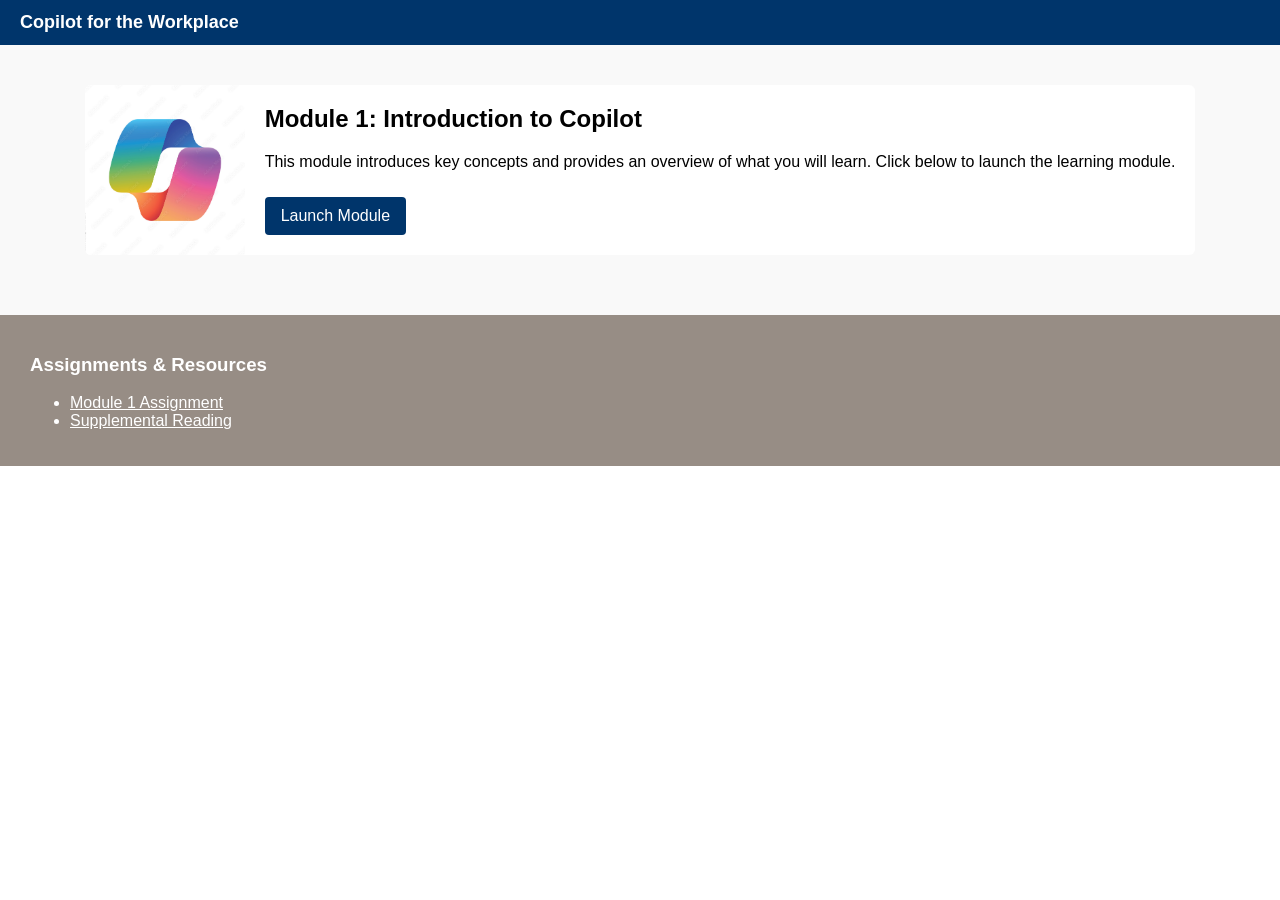
==== module1.html @ 7b28e426 "Update link to Module1 in module1.html" ====
<!DOCTYPE html>
<html lang="en">
<head>
  <meta charset="UTF-8">
  <title>Module 1</title>
  <link rel="stylesheet" href="styles.css">
</head>
<body>

<!-- Sticky Navigation -->
<div class="nav">
  <span class="nav-title">Copilot for the Workplace</span>
</div>

<!-- Module Content -->
<div class="content">

  <div class="module module-page">
    <img src="Copilot.jpeg" alt="Module 1 Image">

    <div class="module-text">
      <h2>Module 1: Introduction to Copilot</h2>

      <p>
        This module introduces key concepts and provides an overview of what
        you will learn. Click below to launch the learning module.
      </p>

      <a href="https://c-bailey1.github.io/Module1">
        Launch Module
      </a>
    </div>
  </div>

</div>

<!-- Resources -->
<div class="resources">
  <h3 class="resources-title">Assignments & Resources</h3>
  <ul>
    <li><a href="assignment1.pdf">Module 1 Assignment</a></li>
    <li><a href="reading1.pdf">Supplemental Reading</a></li>
  </ul>
</div>

</body>
</html>
---- styles.css ----
body {
  margin: 0;
  font-family: Arial, Helvetica, sans-serif;
}

/* Sticky Nav */
.nav {
  position: sticky;
  top: 0;
  background-color: #00356b;
  color: white;
  padding: 15px 25px;
  font-size: 18px;
  z-index: 1000;
}

.nav-title {
  font-weight: bold;
  font-size: 2.5rem;
}

/* Page Content */
.content {
  background-color: #f9f9f9;
  padding: 40px 20px;
  display: flex;
  flex-direction: column;
  align-items: center;
}

h2 {
  margin-top: 0;
}

/* Vertical Module List */
.modules {
  width: 100%;
  max-width: 900px;
}

/* Module Card */
.module {
  display: flex;
  background: white;
  border-radius: 6px;
  margin-bottom: 20px;
  overflow: hidden;
}

/* Module Image */
.module img {
  width: 160px;
  height: auto;
  object-fit: cover;
}

/* Module Text */
.module-text {
  padding: 20px;
  flex: 1;
}

.module-text h3 {
  margin-top: 0;
}

/* Button */
.module-text a {
  display: inline-block;
  margin-top: 10px;
  padding: 10px 16px;
  background-color: #00356b;
  color: white;
  text-decoration: none;
  border-radius: 4px;
}

.module-text a:hover {
  background-color: #002a55;
}

/* Resources */
.resources {
  background-color: #978d85;
  color: white;
  padding: 20px 30px;
}

.resources a {
  color: white;
  text-decoration: underline;
}

/* Mobile Friendly */
@media (max-width: 700px) {
  .module {
    flex-direction: column;
  }

  .module img {
    width: 100%;
    height: 180px;
  }
}


/* Navigation Bar */
.nav {
  position: sticky;
  top: 0;
  z-index: 1000;
  background-color: #00356b;
  color: white;
  padding: 12px 20px;
  display: flex;
  align-items: center;
  justify-content: space-between;
  gap: 20px;
}

.nav-title {
  font-weight: bold;
  font-size: 18px;
  white-space: nowrap;
}

/* Navigation Links */
.nav-links {
  display: flex;
  flex-wrap: wrap;
  gap: 12px;
}

.nav-links a {
  color: white;
  text-decoration: none;
  font-size: 14px;
}

.nav-links a:hover {
  text-decoration: underline;
}

/* Mobile Nav Adjustment */
@media (max-width: 700px) {
  .nav {
    flex-direction: column;
    align-items: flex-start;
  }

  .nav-links {
    width: 100%;
  }
}
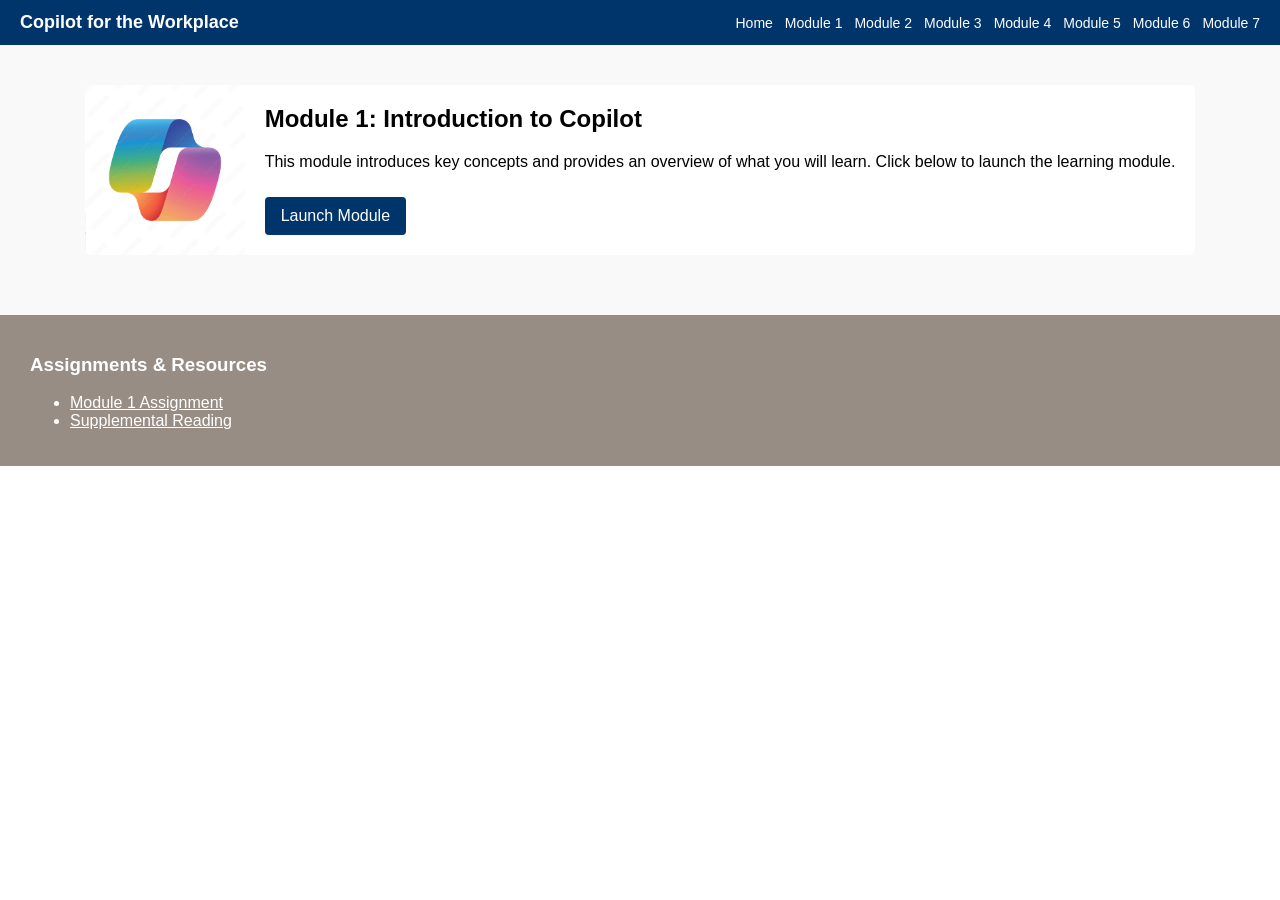
==== commit a8c36365: "Add navigation links for additional modules" ====
--- a/module1.html
+++ b/module1.html
@@ -11,6 +11,16 @@
 <!-- Sticky Navigation -->
 <div class="nav">
   <span class="nav-title">Copilot for the Workplace</span>
+  <nav class="nav-links">
+    <a href="index.html">Home</a>
+    <a href="#" class="current">Module 1</a>
+    <a href="module2.html">Module 2</a>
+    <a href="module3.html">Module 3</a>
+    <a href="module4.html">Module 4</a>
+    <a href="module5.html">Module 5</a>
+    <a href="module6.html">Module 6</a>
+    <a href="module7.html">Module 7</a>
+  </nav>
 </div>
 
 <!-- Module Content -->
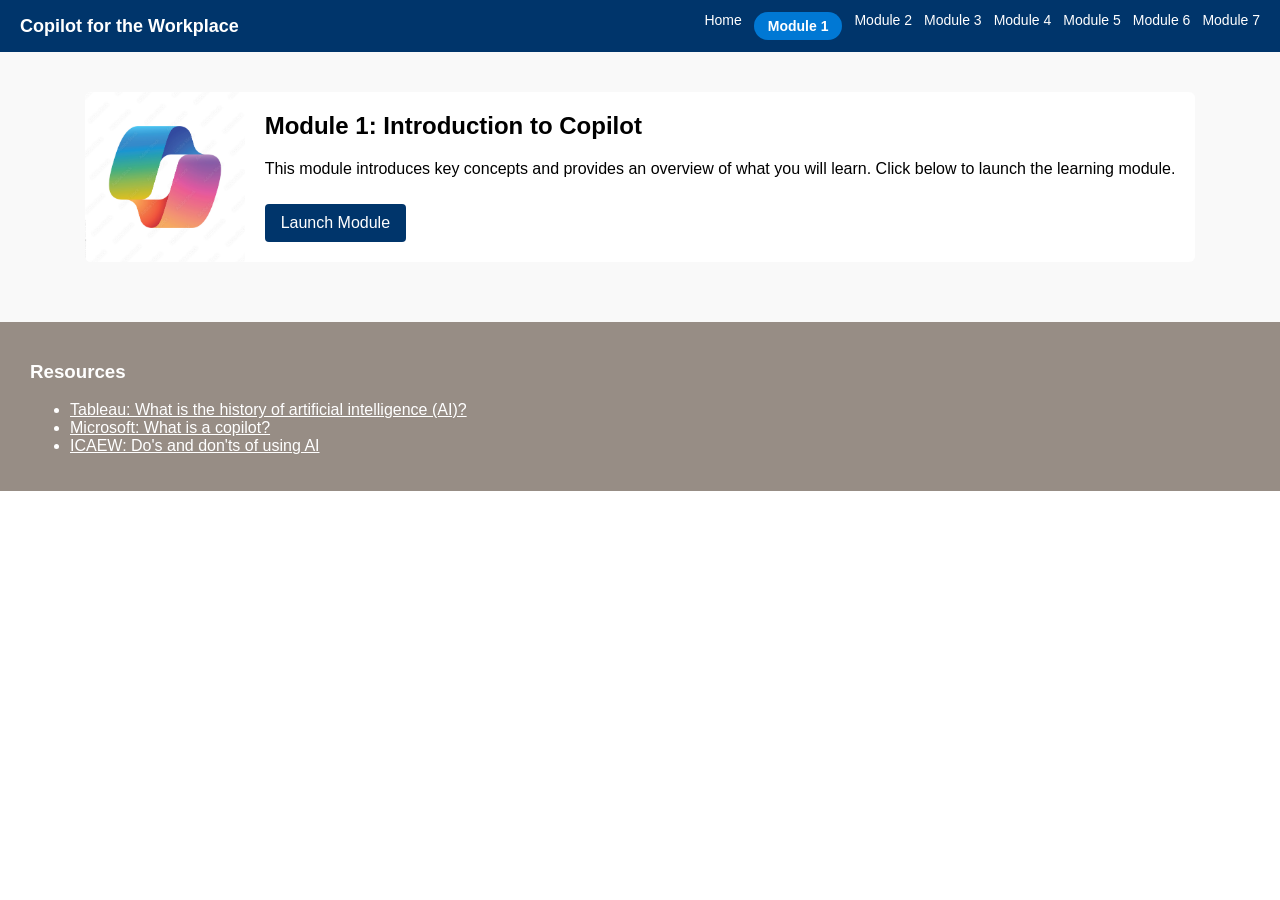
==== commit b37619ef: "Revise resources section and update title Updated resources section with new links and changed title" ====
--- a/module1.html
+++ b/module1.html
@@ -47,10 +47,11 @@
 
 <!-- Resources -->
 <div class="resources">
-  <h3 class="resources-title">Assignments & Resources</h3>
+  <h3 class="resources-title">Resources</h3>
   <ul>
-    <li><a href="assignment1.pdf">Module 1 Assignment</a></li>
-    <li><a href="reading1.pdf">Supplemental Reading</a></li>
+    <li><a href="https://www.tableau.com/data-insights/ai/history" target="_blank">Tableau: What is the history of artificial intelligence (AI)?</a></li>
+    <li><a href="https://www.microsoft.com/en-us/microsoft-copilot/copilot-101/what-is-copilot" target="_blank">Microsoft: What is a copilot?</a></li>
+    <li><a href="https://www.icaew.com/technical/technology/artificial-intelligence/generative-ai-guide/dos-and-donts" target="_blank">ICAEW: Do's and don'ts of using AI</a></li>
   </ul>
 </div>
 
--- a/styles.css
+++ b/styles.css
@@ -154,3 +154,14 @@
   }
 }
 
+/* Pill-style current nav item */
+.nav-links a.current {
+  background-color: #0078d4; /* Microsoft blue */
+  color: #ffffff;
+  font-weight: 600;
+  padding: 6px 14px;
+  border-radius: 999px; /* pill shape */
+  cursor: default;
+  pointer-events: none;
+}
+
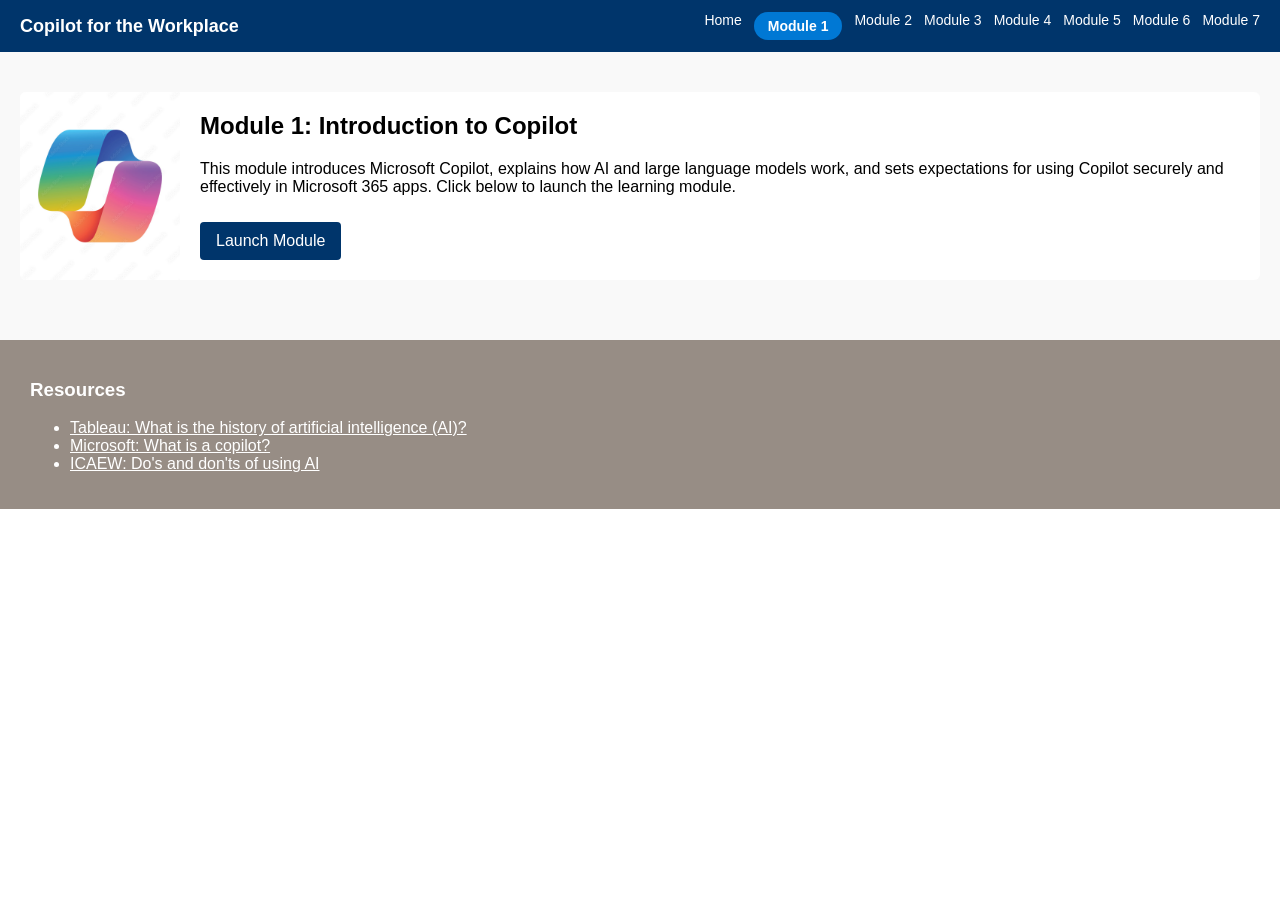
==== commit 58a749aa: "Revise introduction for Module 1 Updated the introductory paragraph to include details about Microso" ====
--- a/module1.html
+++ b/module1.html
@@ -33,8 +33,7 @@
       <h2>Module 1: Introduction to Copilot</h2>
 
       <p>
-        This module introduces key concepts and provides an overview of what
-        you will learn. Click below to launch the learning module.
+        This module introduces Microsoft Copilot, explains how AI and large language models work, and sets expectations for using Copilot securely and effectively in Microsoft 365 apps. Click below to launch the learning module.
       </p>
 
       <a href="https://c-bailey1.github.io/Module1">
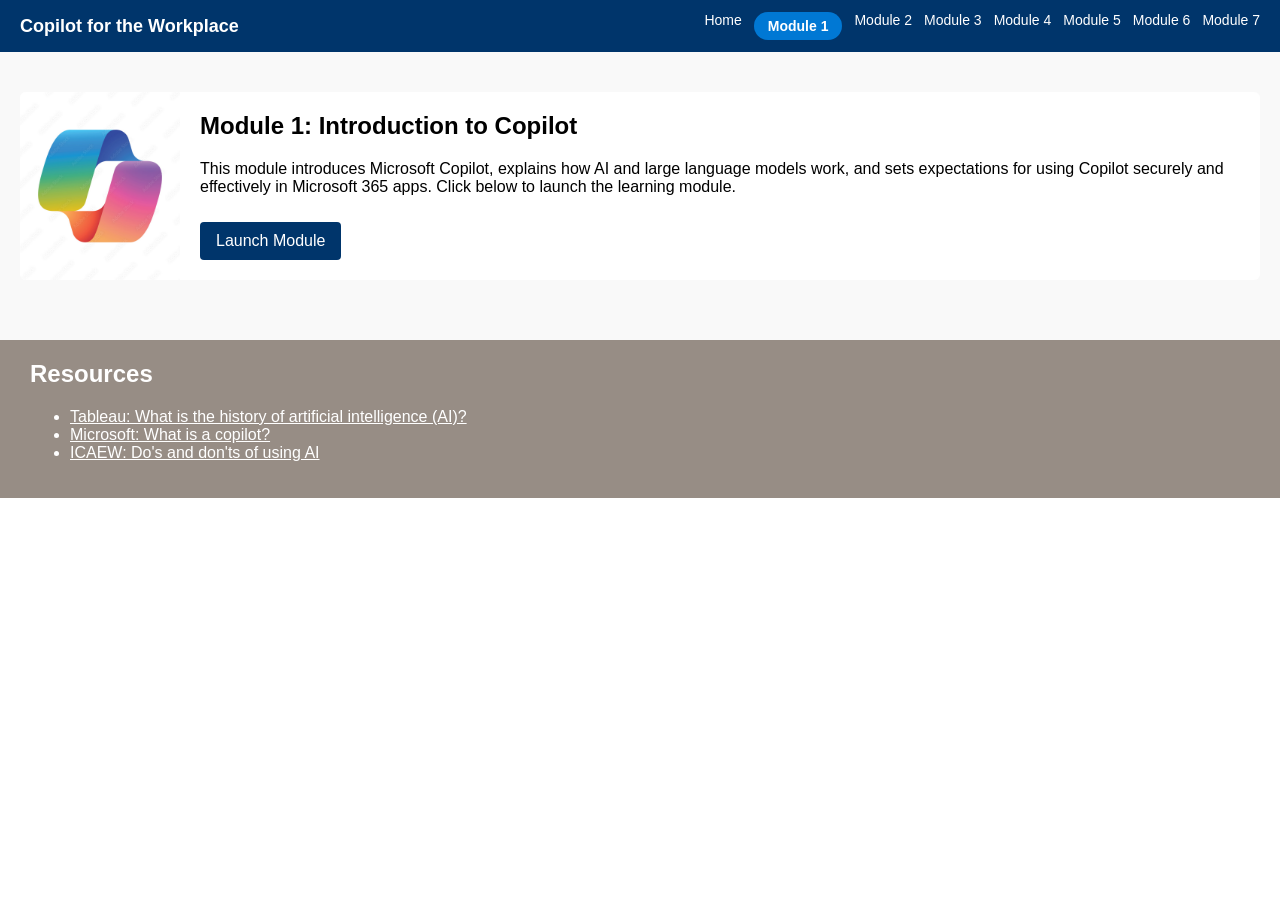
==== commit 7ea23e68: "Change resources title from h3 to h2" ====
--- a/module1.html
+++ b/module1.html
@@ -46,7 +46,7 @@
 
 <!-- Resources -->
 <div class="resources">
-  <h3 class="resources-title">Resources</h3>
+  <h2 class="resources-title">Resources</h2>
   <ul>
     <li><a href="https://www.tableau.com/data-insights/ai/history" target="_blank">Tableau: What is the history of artificial intelligence (AI)?</a></li>
     <li><a href="https://www.microsoft.com/en-us/microsoft-copilot/copilot-101/what-is-copilot" target="_blank">Microsoft: What is a copilot?</a></li>
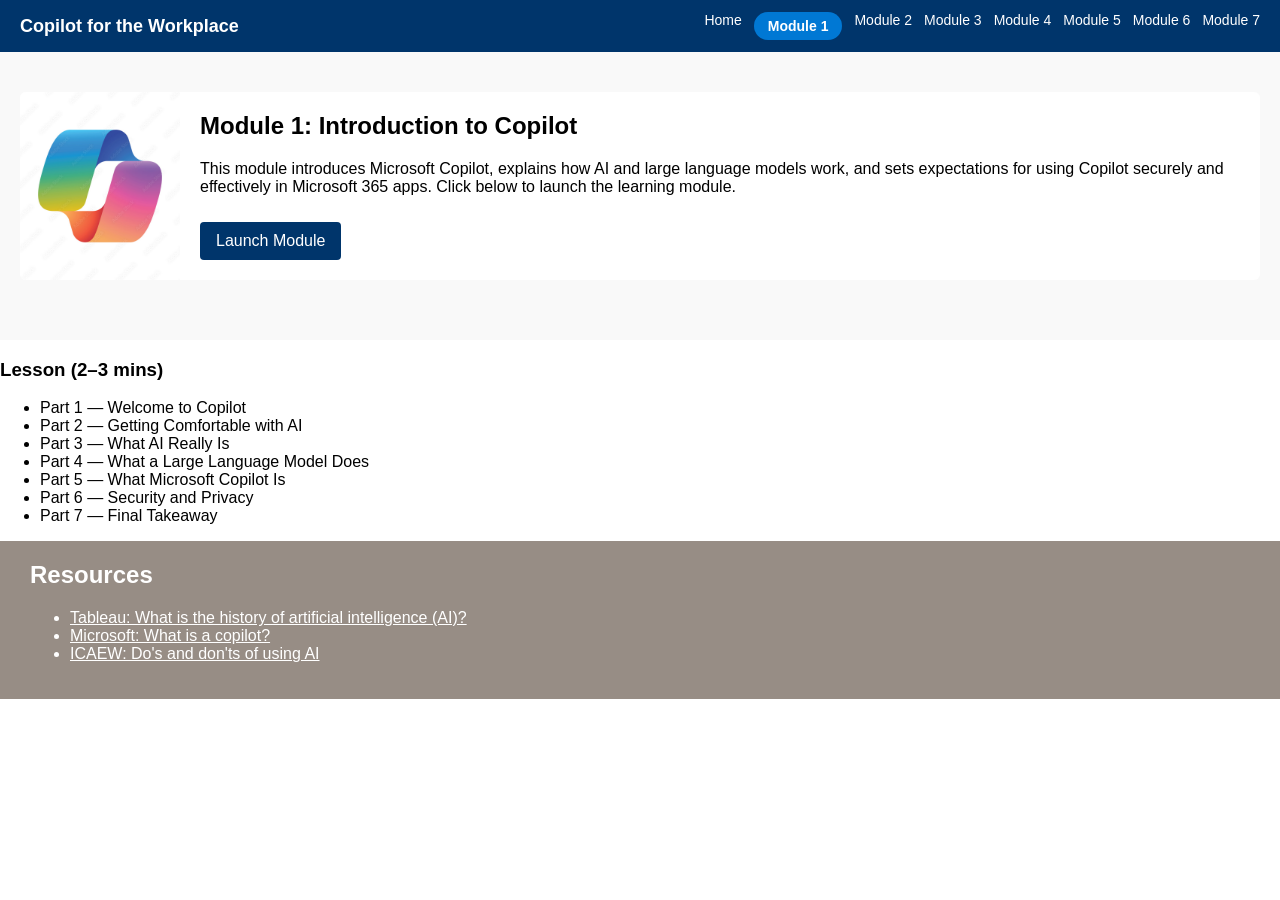
==== commit a40aaeb9: "Add lesson section to module1.html Added lesson section with multiple parts to module1.html" ====
--- a/module1.html
+++ b/module1.html
@@ -43,6 +43,21 @@
   </div>
 
 </div>
+<div class="lesson">
+
+  <h3>Lesson (2–3 mins)</h3>
+
+  <ul class="no-bullets">
+    <li>Part 1 — Welcome to Copilot</li>
+    <li>Part 2 — Getting Comfortable with AI</li>
+    <li>Part 3 — What AI Really Is</li>
+    <li>Part 4 — What a Large Language Model Does</li>
+    <li>Part 5 — What Microsoft Copilot Is</li>
+    <li>Part 6 — Security and Privacy</li>
+    <li>Part 7 — Final Takeaway</li>
+  </ul>
+
+</div>  
 
 <!-- Resources -->
 <div class="resources">
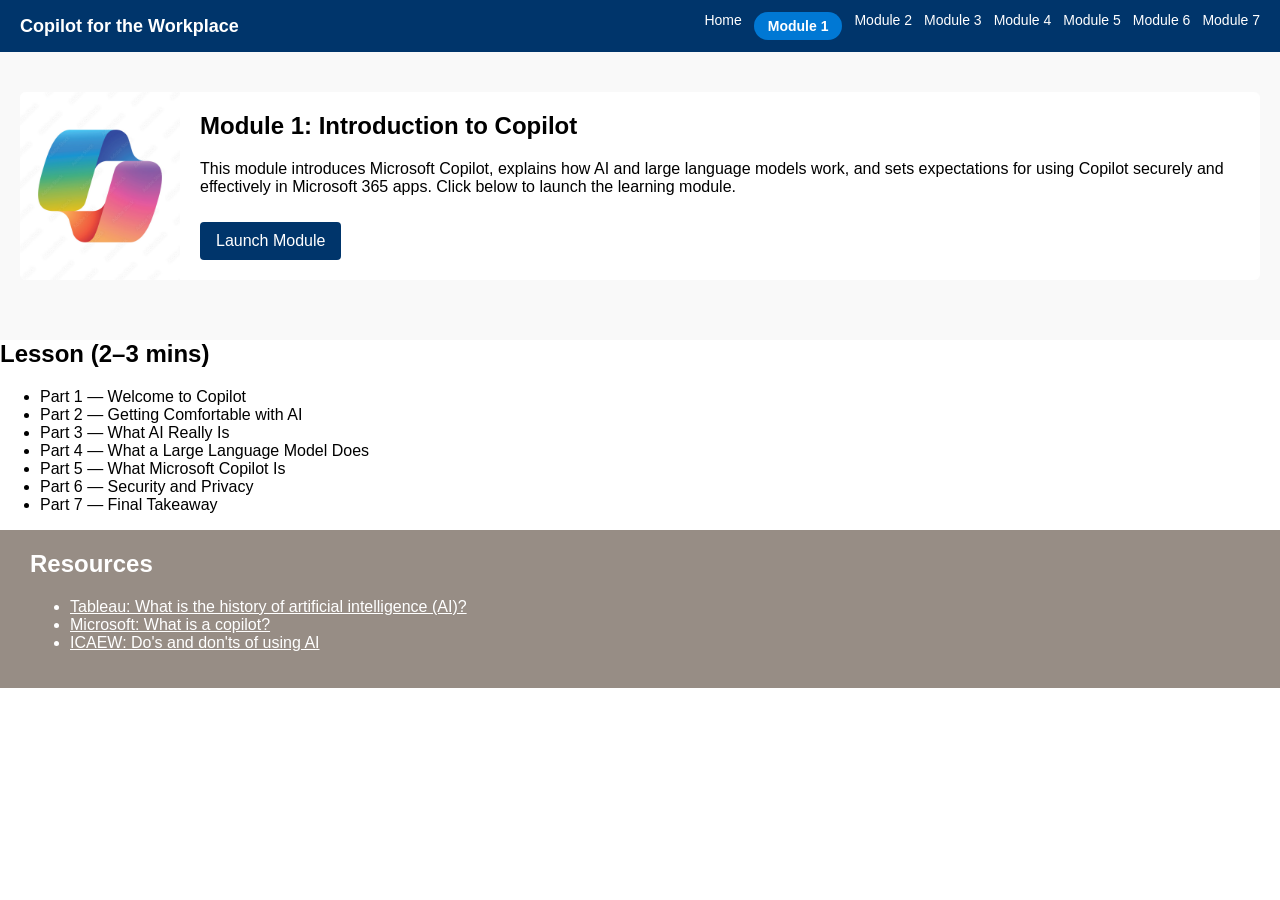
==== commit 7407e3aa: "Change lesson heading from h3 to h2" ====
--- a/module1.html
+++ b/module1.html
@@ -45,7 +45,7 @@
 </div>
 <div class="lesson">
 
-  <h3>Lesson (2–3 mins)</h3>
+  <h2>Lesson (2–3 mins)</h2>
 
   <ul class="no-bullets">
     <li>Part 1 — Welcome to Copilot</li>
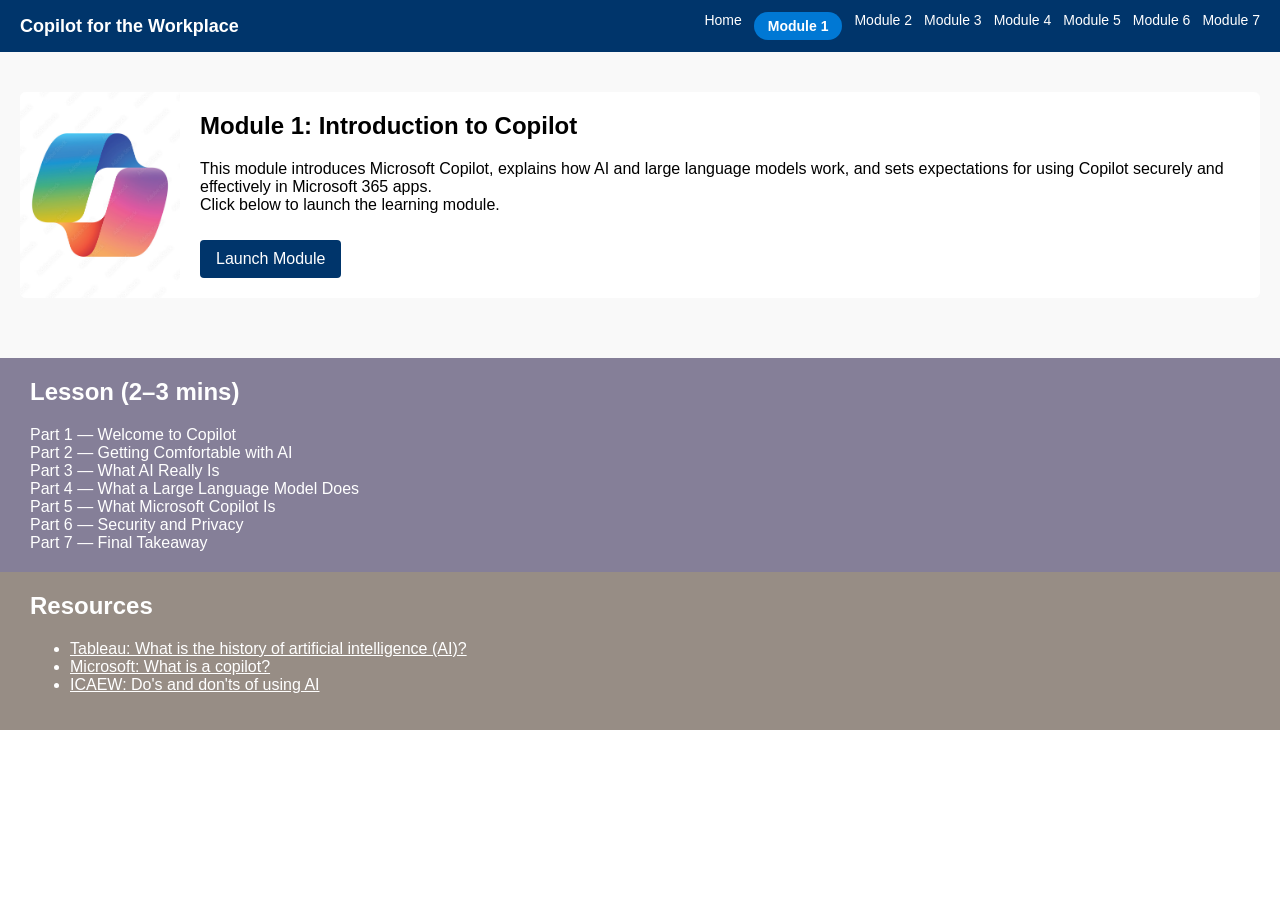
==== commit 46ca062a: "Improve formatting of introduction text in module1.html Added a line break before the launch link fo" ====
--- a/module1.html
+++ b/module1.html
@@ -33,7 +33,7 @@
       <h2>Module 1: Introduction to Copilot</h2>
 
       <p>
-        This module introduces Microsoft Copilot, explains how AI and large language models work, and sets expectations for using Copilot securely and effectively in Microsoft 365 apps. Click below to launch the learning module.
+        This module introduces Microsoft Copilot, explains how AI and large language models work, and sets expectations for using Copilot securely and effectively in Microsoft 365 apps.<br>Click below to launch the learning module.
       </p>
 
       <a href="https://c-bailey1.github.io/Module1">
--- a/styles.css
+++ b/styles.css
@@ -165,3 +165,14 @@
   pointer-events: none;
 }
 
+.lesson {
+  background-color: #857f98;
+  color: white;
+  padding: 20px 30px;
+}
+
+.no-bullets {
+  list-style: none;
+  padding-left: 0;
+  margin: 0;
+}
